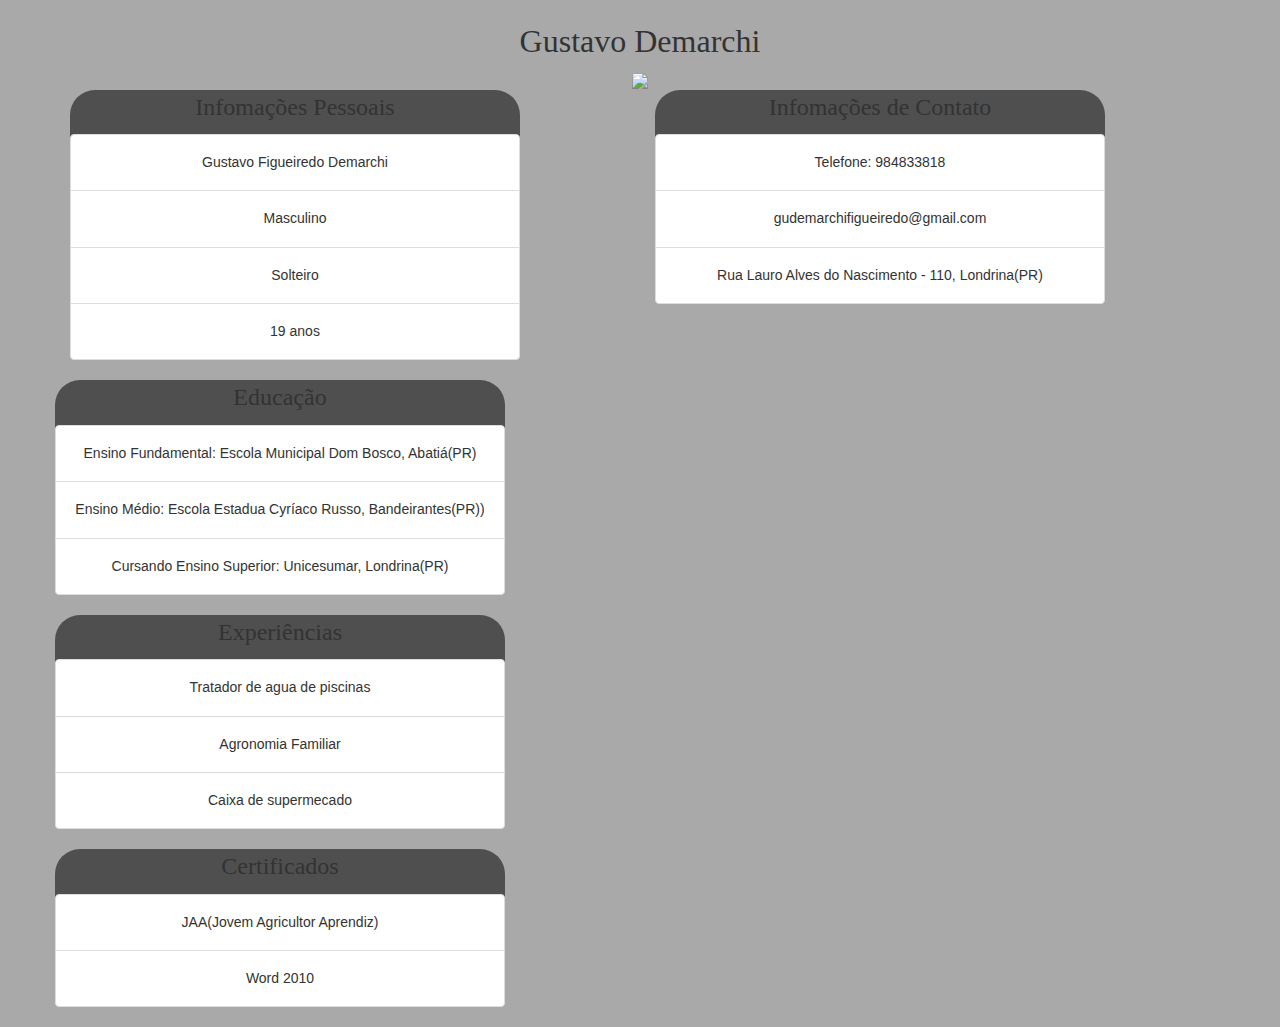
==== docs/index.html @ 49f4f206 "Rename paginaprofissional.html to index.html" ====
<!DOCTYPE html>
<html>
<html lang="pt-br">
<head>
	<title> Gustavo Demarchi - Curriculo </title>

	<link rel="stylesheet" type="text/css" href="css/style.css">

	<meta charset="utf-8">
	
	<meta name="viewport" content="width=device-widht, initial-scale=1">

	<link rel="stylesheet" type="text/css" href="https://maxcdn.bootstrapcdn.com/bootstrap/3.4.1/css/bootstrap.min.css">

<!-- CSS -->
<link rel="stylesheet" href="https://cdn.jsdelivr.net/npm/bootstrap@4.5.3/dist/css/bootstrap.min.css" integrity="sha384-TX8t27EcRE3e/ihU7zmQxVncDAy5uIKz4rEkgIXeMed4M0jlfIDPvg6uqKI2xXr2" crossorigin="anonymous">

<!-- jQuery and JS bundle w/ Popper.js -->
<script src="https://code.jquery.com/jquery-3.5.1.slim.min.js" integrity="sha384-DfXdz2htPH0lsSSs5nCTpuj/zy4C+OGpamoFVy38MVBnE+IbbVYUew+OrCXaRkfj" crossorigin="anonymous"></script>
<script src="https://cdn.jsdelivr.net/npm/bootstrap@4.5.3/dist/js/bootstrap.bundle.min.js" integrity="sha384-ho+j7jyWK8fNQe+A12Hb8AhRq26LrZ/JpcUGGOn+Y7RsweNrtN/tE3MoK7ZeZDyx" crossorigin="anonymous"></script>

<style>
	body{
		background-color: #A9A9A9;
	}
</style>

</head>
<body>

	<div class="container">

		<div class="row mb-5">
			<div class="col-sm-12 text-center">
				<section>
					<p>
						<font size="6" face="Serif">
						<h1>Gustavo Demarchi</h1>
						</font>
					</p>
					<img class="perfil" src="img/perfil.jpg">
				</section>
			</div>
		</div>

		<div class="row">
			<div class="col-sm-6 mb-5 text-center">

				<div class="card" style="width: 45rem; border-radius: 25px; background-color: #4F4F4F">
				  <div class="card-header">
				    <p>
						<font size="5" face="Serif">
						Infomações Pessoais
						</font>
					</p>

				  </div>
				  <ul class="list-group list-group-flush">
				    <li class="list-group-item"><h5>Gustavo Figueiredo Demarchi</h5></li>
				    <li class="list-group-item"><h5>Masculino</h5></li>
				    <li class="list-group-item"><h5>Solteiro</h5></li>
				    <li class="list-group-item"><h5>19 anos</h5></li>
				  </ul>
				</div>

			</div>
		
			<div class="col-sm-6 text-center">

				<div class="card" style="width: 45rem; border-radius: 25px; background-color: #4F4F4F ">
					 <p>
						<font size="5" face="Serif">
						Infomações de Contato
						</font>
					</p>
					  <ul class="list-group list-group-flush">
					    <li class="list-group-item"><h5>Telefone: 984833818</h5></li>
					    <li class="list-group-item"><h5>gudemarchifigueiredo@gmail.com</h5></li>
					    <li class="list-group-item"><h5>Rua Lauro Alves do Nascimento - 110, Londrina(PR)</h5></li>
					  </ul>
				</div>

		
			</div>
		</div>

		<div class="row">
				<div class="col-6 text-center">

					<div class="card" style="width: 45rem; border-radius: 25px; background-color: #4F4F4F">
						<p>
							<font size="5" face="Serif">
							Educação
							</font>
						</p>
						  <ul class="list-group list-group-flush">
						    <li class="list-group-item"><h5>Ensino Fundamental: Escola Municipal Dom Bosco, Abatiá(PR)</h5></li>
						    <li class="list-group-item"><h5>Ensino Médio: Escola Estadua Cyríaco Russo, Bandeirantes(PR))</h5></li>
						    <li class="list-group-item"><h5>Cursando Ensino Superior: Unicesumar, Londrina(PR)</h5></li>
						  </ul>
					</div>
				</div>

				<div class="col-6 mb-5 text-center">

					<div class="card" style="width: 45rem; border-radius: 25px; background-color: #4F4F4F">
						<p>
							<font size="5" face="Serif">
							Experiências 
							</font>
						</p>
						  <ul class="list-group list-group-flush">
						    <li class="list-group-item"><h5>Tratador de agua de piscinas</h5></li>
						    <li class="list-group-item"><h5>Agronomia Familiar</h5></li>
						    <li class="list-group-item"><h5>Caixa de supermecado</h5></li>
						  </ul>
					</div>
				</div>

		</div>

		<div class="row ">
			<div class="col-6 text-center">

					<div class="card" style="width: 45rem; border-radius: 25px; background-color: #4F4F4F">
						<p>
							<font size="5" face="Serif">
							Certificados
							</font>
						</p>
							<ul class="list-group list-group-flush">
							   <li class="list-group-item"><h5>JAA(Jovem Agricultor Aprendiz)</h5></li>
							   <li class="list-group-item"><h5>Word 2010</h5></li>
							</ul>
						</div>
			</div>

		</div>
	</div>

</body>
</html>
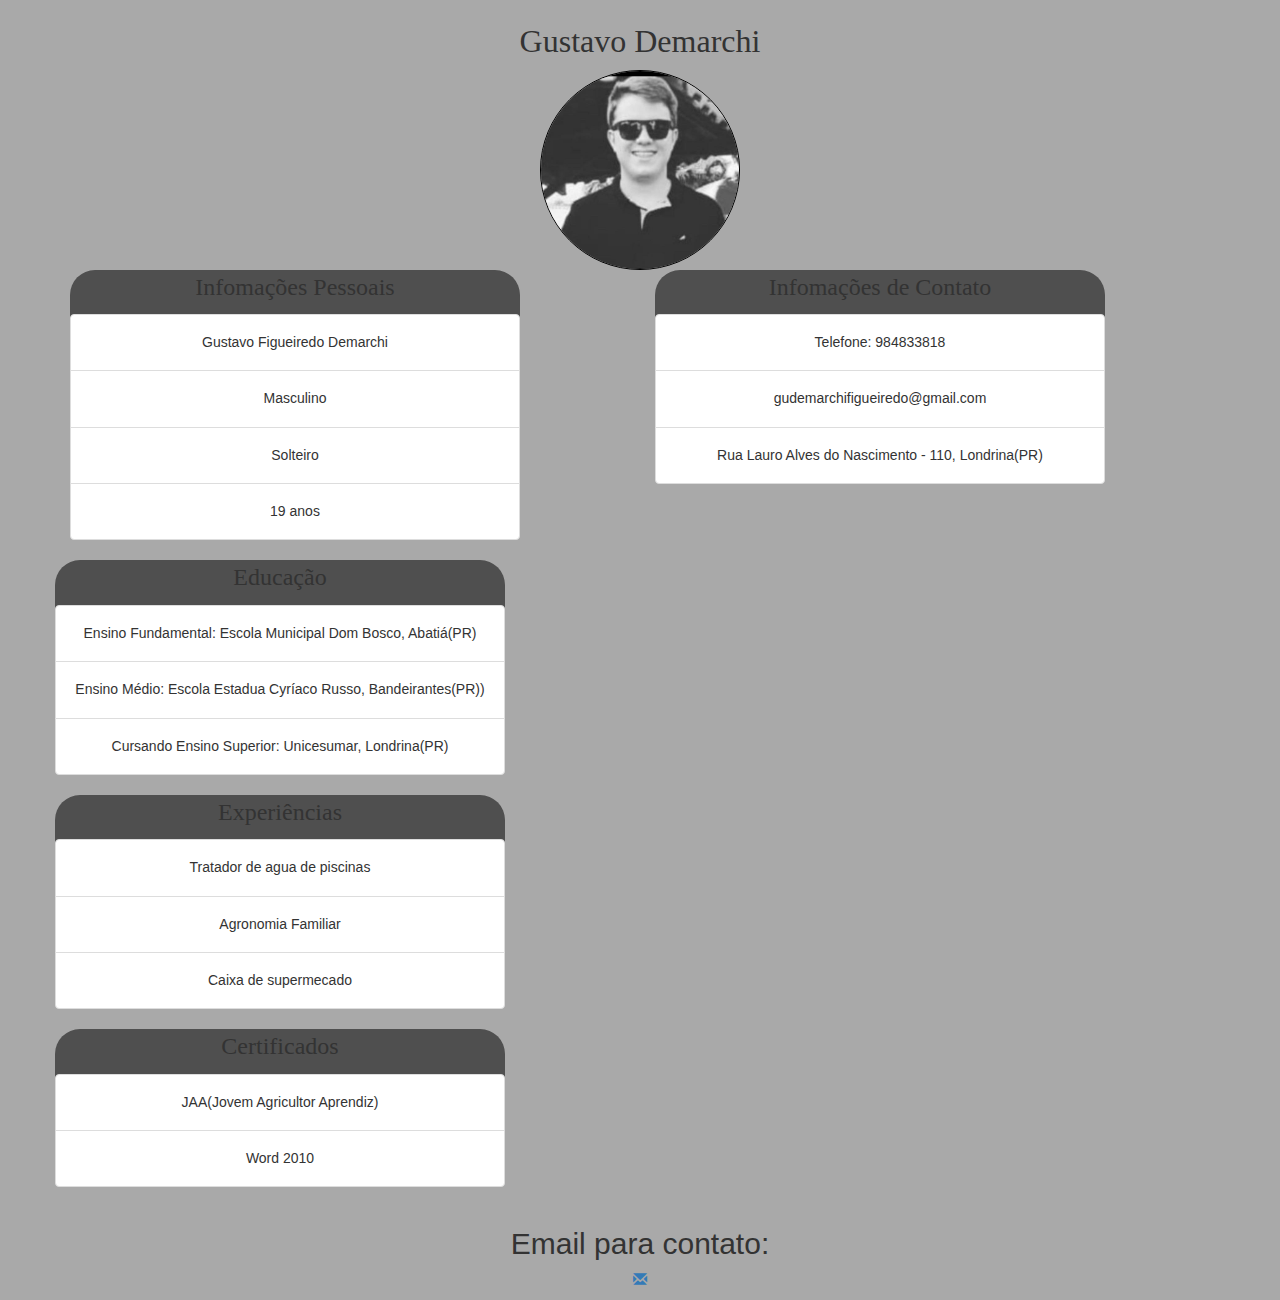
==== commit b803a17e: "Update index.html" ====
--- a/docs/index.html
+++ b/docs/index.html
@@ -120,7 +120,7 @@
 		</div>
 
 		<div class="row ">
-			<div class="col-6 text-center">
+			<div class="col-6 mb-5 text-center">
 
 					<div class="card" style="width: 45rem; border-radius: 25px; background-color: #4F4F4F">
 						<p>
@@ -138,5 +138,15 @@
 		</div>
 	</div>
 
+
+	<div class="row">
+		<div class="col-12  text-center">
+		<p> <h2> Email para contato: </h2>
+	      <a href="https://mail.google.com/mail/u/0/#inbox"><span class="glyphicon glyphicon-envelope"></span></a>
+	    </p>
+	    </div>
+    </div>
+
+
 </body>
 </html>
--- a/docs/css/style.css
+++ b/docs/css/style.css
@@ -0,0 +1,10 @@
+.perfil{
+	border-radius: 100%;
+	max-width: 200px;
+	border: 1px solid black;
+}
+
+p{
+	text-center;
+}
+
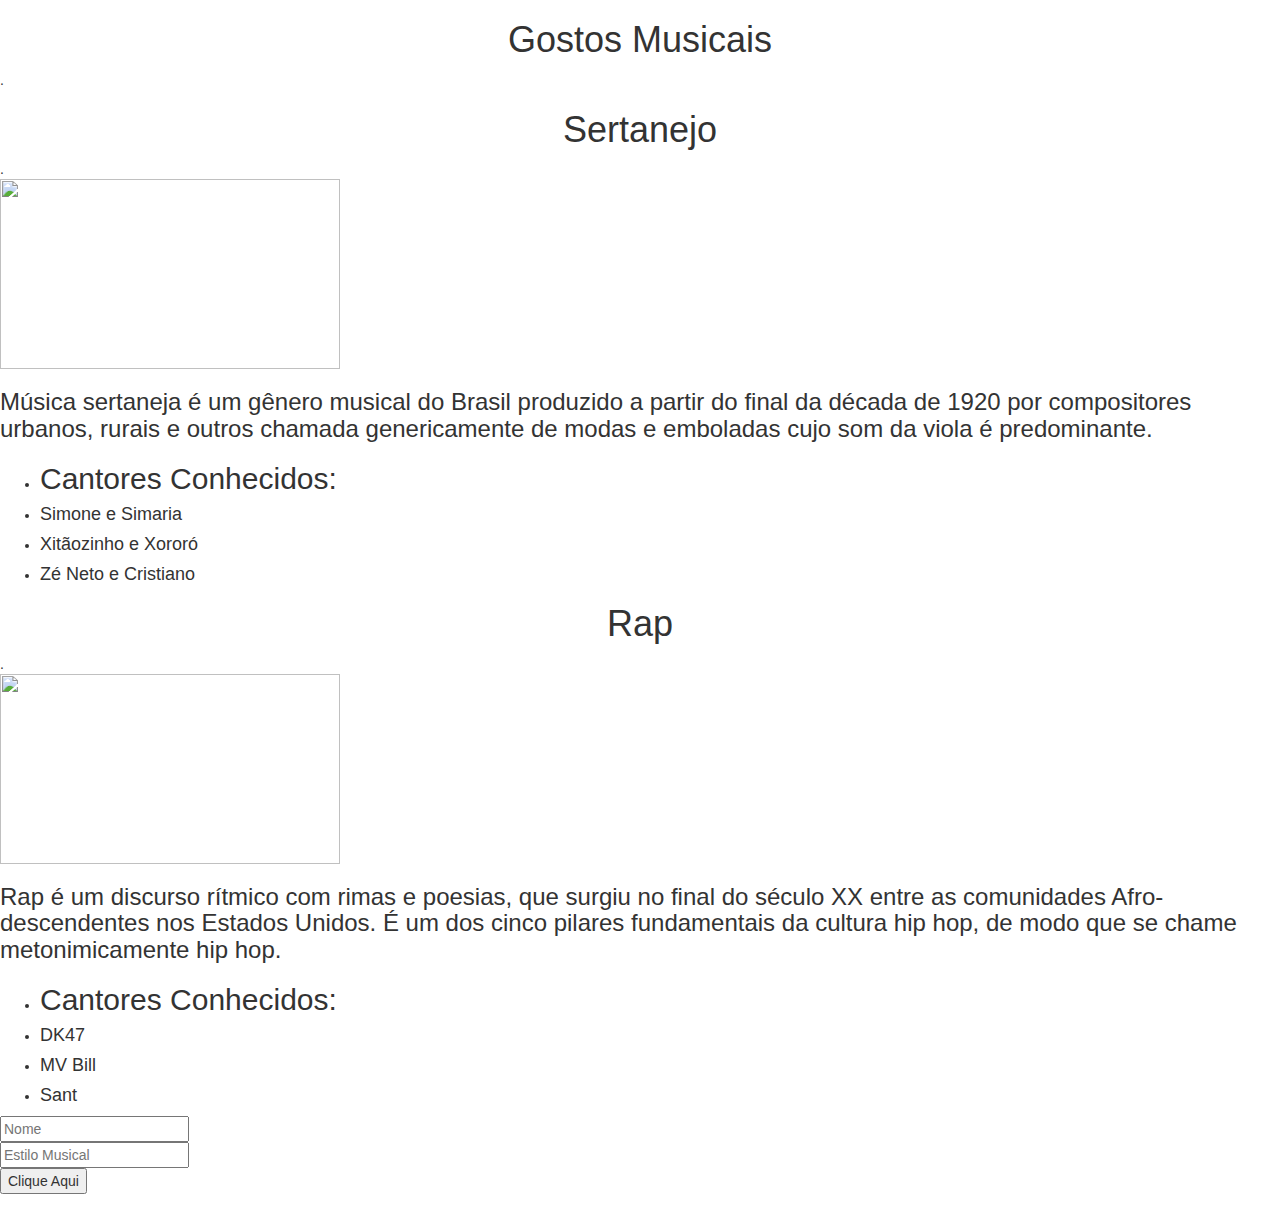
==== commit fcd15006: "Update index.html" ====
--- a/docs/index.html
+++ b/docs/index.html
@@ -1,10 +1,7 @@
 <!DOCTYPE html>
 <html>
-<html lang="pt-br">
 <head>
-	<title> Gustavo Demarchi - Curriculo </title>
-
-	<link rel="stylesheet" type="text/css" href="css/style.css">
+	<title> Gosto Musical </title>
 
 	<meta charset="utf-8">
 	
@@ -19,134 +16,83 @@
 <script src="https://code.jquery.com/jquery-3.5.1.slim.min.js" integrity="sha384-DfXdz2htPH0lsSSs5nCTpuj/zy4C+OGpamoFVy38MVBnE+IbbVYUew+OrCXaRkfj" crossorigin="anonymous"></script>
 <script src="https://cdn.jsdelivr.net/npm/bootstrap@4.5.3/dist/js/bootstrap.bundle.min.js" integrity="sha384-ho+j7jyWK8fNQe+A12Hb8AhRq26LrZ/JpcUGGOn+Y7RsweNrtN/tE3MoK7ZeZDyx" crossorigin="anonymous"></script>
 
-<style>
-	body{
-		background-color: #A9A9A9;
-	}
+<link rel="stylesheet" type="text/css" href="css/style.css">
+
 </style>
 
 </head>
+
 <body>
 
-	<div class="container">
+	<section class="corpo">
+		<h1><p align="center" class="titulo" > Gostos Musicais </p></h1>.
 
-		<div class="row mb-5">
-			<div class="col-sm-12 text-center">
-				<section>
-					<p>
-						<font size="6" face="Serif">
-						<h1>Gustavo Demarchi</h1>
-						</font>
-					</p>
-					<img class="perfil" src="img/perfil.jpg">
-				</section>
+		<h1><p align="center" class="titulo"> Sertanejo </p></h1>.
+		<div class="conteudo">
+			<div class="imagem">
+				<img class="imagem2" src="img/sertanejo.jpg" width="340" height="190">
+			</div>
+
+			<div class="texto">
+				<h3>Música sertaneja é um gênero musical do Brasil produzido a partir do final da década de 1920 por compositores urbanos, rurais e outros chamada genericamente de modas e emboladas cujo som da viola é predominante.</h3>
+			</div>
+
+			<div >
+				<ul class="lista">
+					<li> <h2>Cantores Conhecidos: </h2> </li>
+					<li> <h4> Simone e Simaria </h4></li>
+					<li> <h4>Xitãozinho e Xororó </h4></li>
+					<li> <h4>Zé Neto e Cristiano </h4></li>
+				</ul>
 			</div>
 		</div>
 
-		<div class="row">
-			<div class="col-sm-6 mb-5 text-center">
+			
+			<h1><p align="center" class="titulo"> Rap </p></h1>.
+			
+			<div class="imagem">
+				<img class="imagem2" src="img/rap.jpg" width="340" height="190">
+			</div>
 
-				<div class="card" style="width: 45rem; border-radius: 25px; background-color: #4F4F4F">
-				  <div class="card-header">
-				    <p>
-						<font size="5" face="Serif">
-						Infomações Pessoais
-						</font>
-					</p>
+			<div class="texto">
+				<h3>Rap é um discurso rítmico com rimas e poesias, que surgiu no final do século XX entre as comunidades Afro-descendentes nos Estados Unidos. É um dos cinco pilares fundamentais da cultura hip hop, de modo que se chame metonimicamente hip hop.</h3>
+			</div>
 
-				  </div>
-				  <ul class="list-group list-group-flush">
-				    <li class="list-group-item"><h5>Gustavo Figueiredo Demarchi</h5></li>
-				    <li class="list-group-item"><h5>Masculino</h5></li>
-				    <li class="list-group-item"><h5>Solteiro</h5></li>
-				    <li class="list-group-item"><h5>19 anos</h5></li>
-				  </ul>
-				</div>
-
-			</div>
-		
-			<div class="col-sm-6 text-center">
-
-				<div class="card" style="width: 45rem; border-radius: 25px; background-color: #4F4F4F ">
-					 <p>
-						<font size="5" face="Serif">
-						Infomações de Contato
-						</font>
-					</p>
-					  <ul class="list-group list-group-flush">
-					    <li class="list-group-item"><h5>Telefone: 984833818</h5></li>
-					    <li class="list-group-item"><h5>gudemarchifigueiredo@gmail.com</h5></li>
-					    <li class="list-group-item"><h5>Rua Lauro Alves do Nascimento - 110, Londrina(PR)</h5></li>
-					  </ul>
-				</div>
-
-		
-			</div>
-		</div>
-
-		<div class="row">
-				<div class="col-6 text-center">
-
-					<div class="card" style="width: 45rem; border-radius: 25px; background-color: #4F4F4F">
-						<p>
-							<font size="5" face="Serif">
-							Educação
-							</font>
-						</p>
-						  <ul class="list-group list-group-flush">
-						    <li class="list-group-item"><h5>Ensino Fundamental: Escola Municipal Dom Bosco, Abatiá(PR)</h5></li>
-						    <li class="list-group-item"><h5>Ensino Médio: Escola Estadua Cyríaco Russo, Bandeirantes(PR))</h5></li>
-						    <li class="list-group-item"><h5>Cursando Ensino Superior: Unicesumar, Londrina(PR)</h5></li>
-						  </ul>
-					</div>
-				</div>
-
-				<div class="col-6 mb-5 text-center">
-
-					<div class="card" style="width: 45rem; border-radius: 25px; background-color: #4F4F4F">
-						<p>
-							<font size="5" face="Serif">
-							Experiências 
-							</font>
-						</p>
-						  <ul class="list-group list-group-flush">
-						    <li class="list-group-item"><h5>Tratador de agua de piscinas</h5></li>
-						    <li class="list-group-item"><h5>Agronomia Familiar</h5></li>
-						    <li class="list-group-item"><h5>Caixa de supermecado</h5></li>
-						  </ul>
-					</div>
-				</div>
-
-		</div>
-
-		<div class="row ">
-			<div class="col-6 mb-5 text-center">
-
-					<div class="card" style="width: 45rem; border-radius: 25px; background-color: #4F4F4F">
-						<p>
-							<font size="5" face="Serif">
-							Certificados
-							</font>
-						</p>
-							<ul class="list-group list-group-flush">
-							   <li class="list-group-item"><h5>JAA(Jovem Agricultor Aprendiz)</h5></li>
-							   <li class="list-group-item"><h5>Word 2010</h5></li>
-							</ul>
-						</div>
+			<div >
+				<ul class="lista">
+					<li> <h2>Cantores Conhecidos: </h2> </li>
+					<li> <h4> DK47 </h4></li>
+					<li> <h4>MV Bill </h4></li>
+					<li> <h4>Sant </h4></li>
+				</ul>
 			</div>
 
 		</div>
-	</div>
+	</section>
 
+	<section class="secao">
 
-	<div class="row">
-		<div class="col-12  text-center">
-		<p> <h2> Email para contato: </h2>
-	      <a href="https://mail.google.com/mail/u/0/#inbox"><span class="glyphicon glyphicon-envelope"></span></a>
-	    </p>
-	    </div>
-    </div>
+		<input type="text" id="nome" placeholder="Nome">
+		<br />
+		<input type="text" id="estilo" placeholder="Estilo Musical">
+		<br />
+		<input type="submit" onclick="capturar()" value="Clique Aqui" >
+		<h1 id="valordigitado"></h1> <h1 id="valordigitado2"></h1>
+		
+	</section>
 
+	<script>
+		var nome = "";
+		var estilo = "";
 
+		function capturar(){
+			nome = document.getElementById('nome').value;
+				document.getElementById('valordigitado').innerHTML = nome;
+			estilo = document.getElementById('estilo').value
+				document.getElementById('valordigitado2').innerHTML = estilo;
+				
+		}
+	</script>
 </body>
 </html>
+</html>
